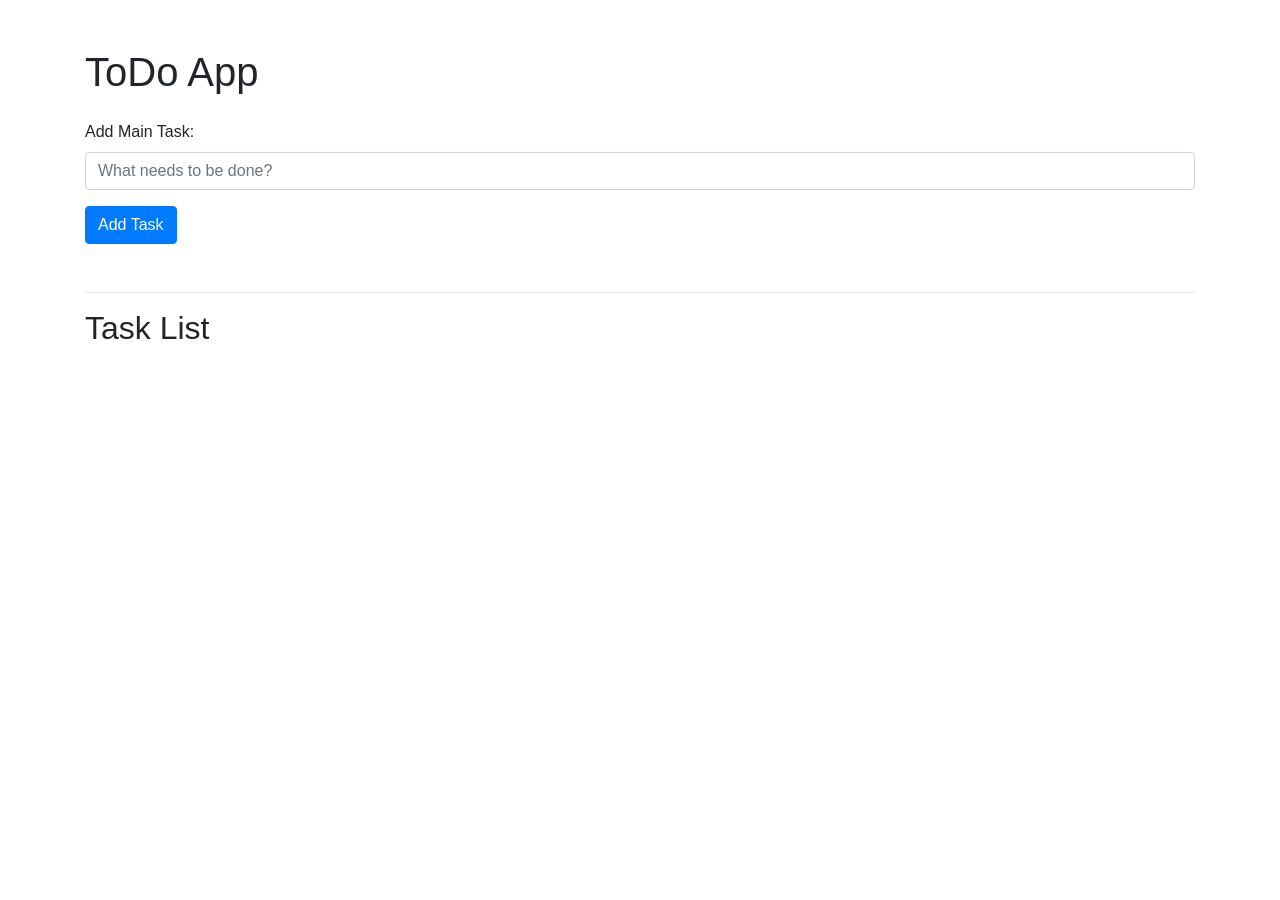
==== index.html @ 9193371b "Create index.html" ====
<!DOCTYPE html>
<html lang="en">
<head>
    <meta charset="UTF-8">
    <meta name="viewport" content="width=device-width, initial-scale=1.0">
    <title>To Do List App</title>
    <link rel="stylesheet" href="https://stackpath.bootstrapcdn.com/bootstrap/4.3.1/css/bootstrap.min.css">
    <link rel="stylesheet" href="style.css">
</head>
<body>
    <div class="container mt-5">
        <h1 class="mb-4">ToDo App</h1>
        
        <div class="mb-5">
            <div class="form-group">
                <label for="taskInput">Add Main Task:</label>
                <input type="text" class="form-control" id="taskInput" placeholder="What needs to be done?">
            </div>
            <button id="addTaskBtn" class="btn btn-primary">Add Task</button>
        </div>
        
        <hr>
        <h2 class="mb-4">Task List</h2>

        <ul class="list-group" id="taskList"></ul>
    </div>

    <script src="script.js"></script>
</body>
</html>
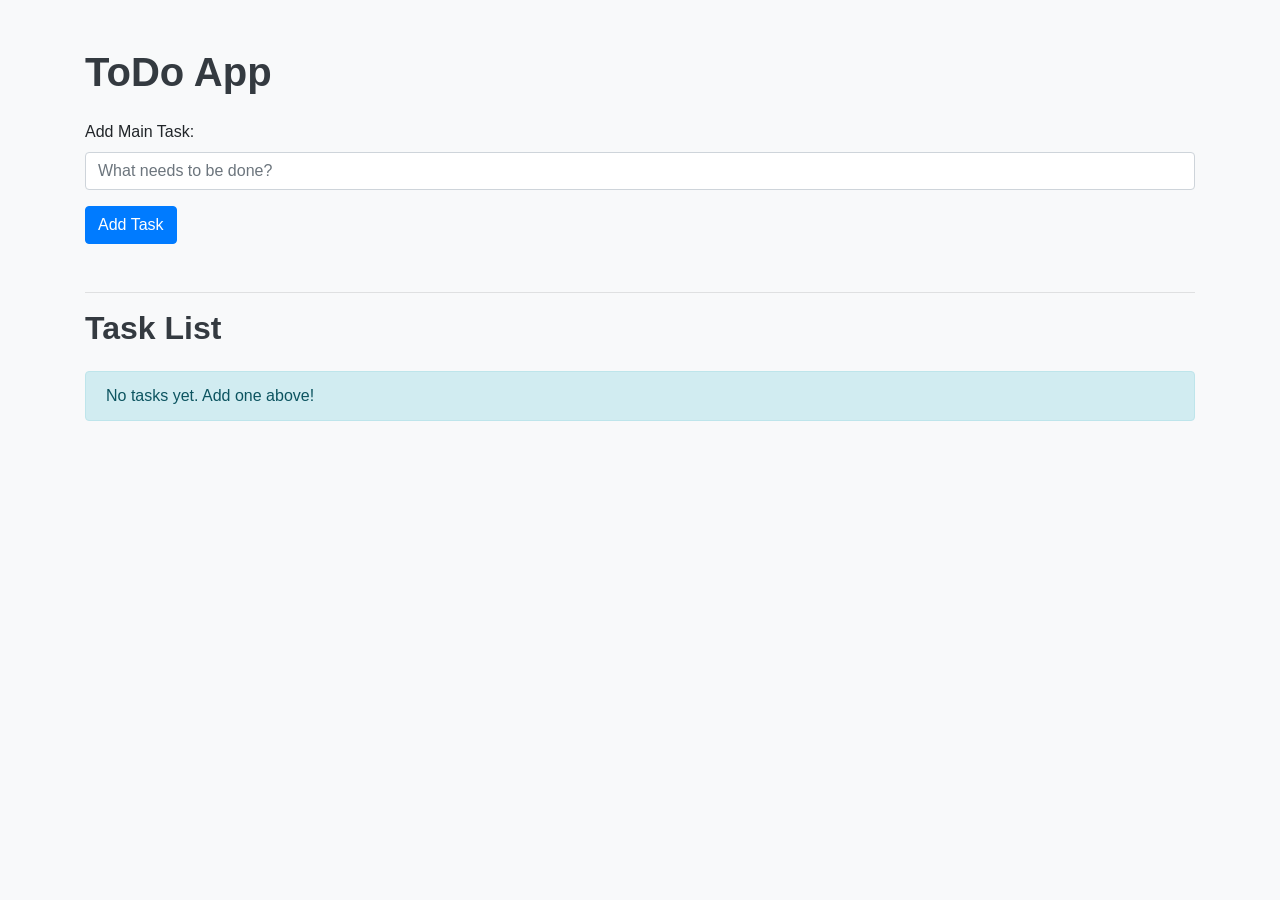
==== commit bad9b52d: "Update index.html" ====
--- a/index.html
+++ b/index.html
@@ -3,7 +3,7 @@
 <head>
     <meta charset="UTF-8">
     <meta name="viewport" content="width=device-width, initial-scale=1.0">
-    <title>To Do List App</title>
+    <title>ToDo App</title>
     <link rel="stylesheet" href="https://stackpath.bootstrapcdn.com/bootstrap/4.3.1/css/bootstrap.min.css">
     <link rel="stylesheet" href="style.css">
 </head>
--- a/style.css
+++ b/style.css
@@ -0,0 +1,21 @@
+body {
+    background-color: #f8f9fa;
+}
+
+h1, h2 {
+    color: #343a40;
+    font-weight: bold;
+}
+
+.sub-task {
+    border-top: none;
+    background-color: #ffffff;
+    padding-left: 2.5rem;
+}
+
+/* Keeps the '+' button neat and inline */
+.subtask-form {
+    display: flex;
+    gap: 10px;
+    margin: 0;
+}
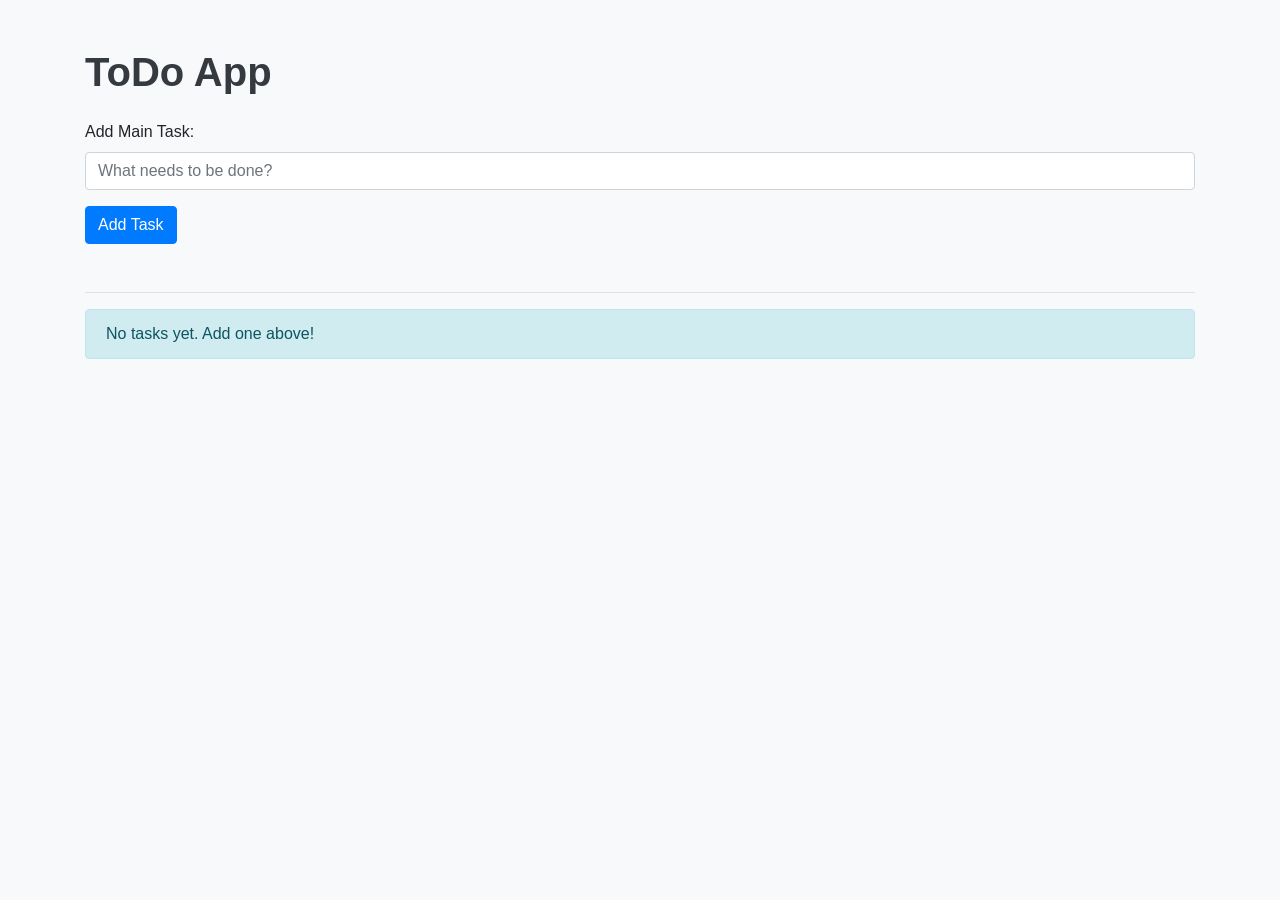
==== commit f460df38: "Update index.html" ====
--- a/index.html
+++ b/index.html
@@ -20,7 +20,6 @@
         </div>
         
         <hr>
-        <h2 class="mb-4">Task List</h2>
 
         <ul class="list-group" id="taskList"></ul>
     </div>
--- a/style.css
+++ b/style.css
@@ -19,3 +19,9 @@
     gap: 10px;
     margin: 0;
 }
+
+/* Strikethrough effect for completed tasks */
+.completed-text {
+    text-decoration: line-through;
+    opacity: 0.5;
+}
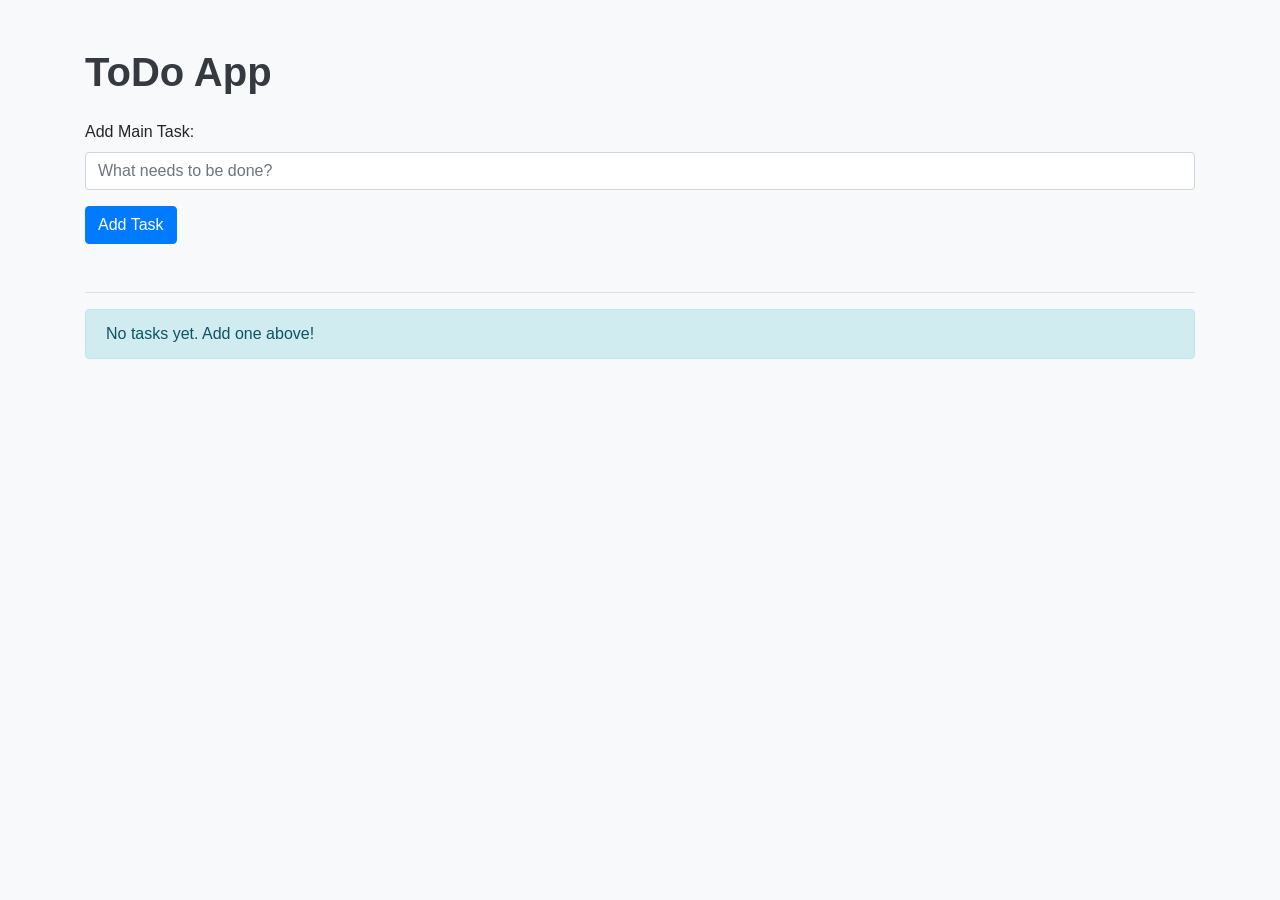
==== commit 9ddf17d0: "Update index.html" ====
--- a/index.html
+++ b/index.html
@@ -3,7 +3,7 @@
 <head>
     <meta charset="UTF-8">
     <meta name="viewport" content="width=device-width, initial-scale=1.0">
-    <title>ToDo App</title>
+    <title>To Do List App</title>
     <link rel="stylesheet" href="https://stackpath.bootstrapcdn.com/bootstrap/4.3.1/css/bootstrap.min.css">
     <link rel="stylesheet" href="style.css">
 </head>
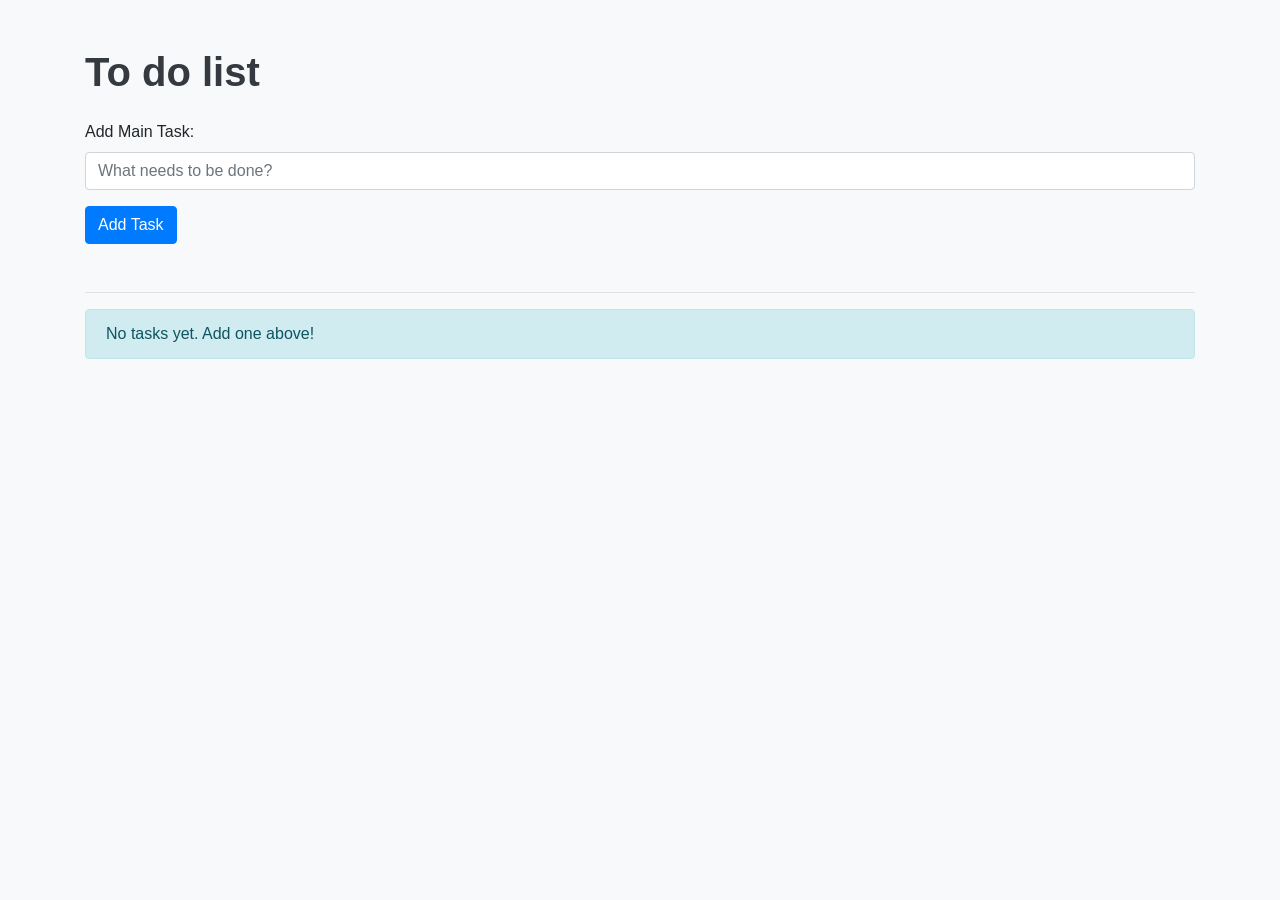
==== commit 777876ba: "Update index.html" ====
--- a/index.html
+++ b/index.html
@@ -9,7 +9,7 @@
 </head>
 <body>
     <div class="container mt-5">
-        <h1 class="mb-4">ToDo App</h1>
+        <h1 class="mb-4">To do list</h1>
         
         <div class="mb-5">
             <div class="form-group">
